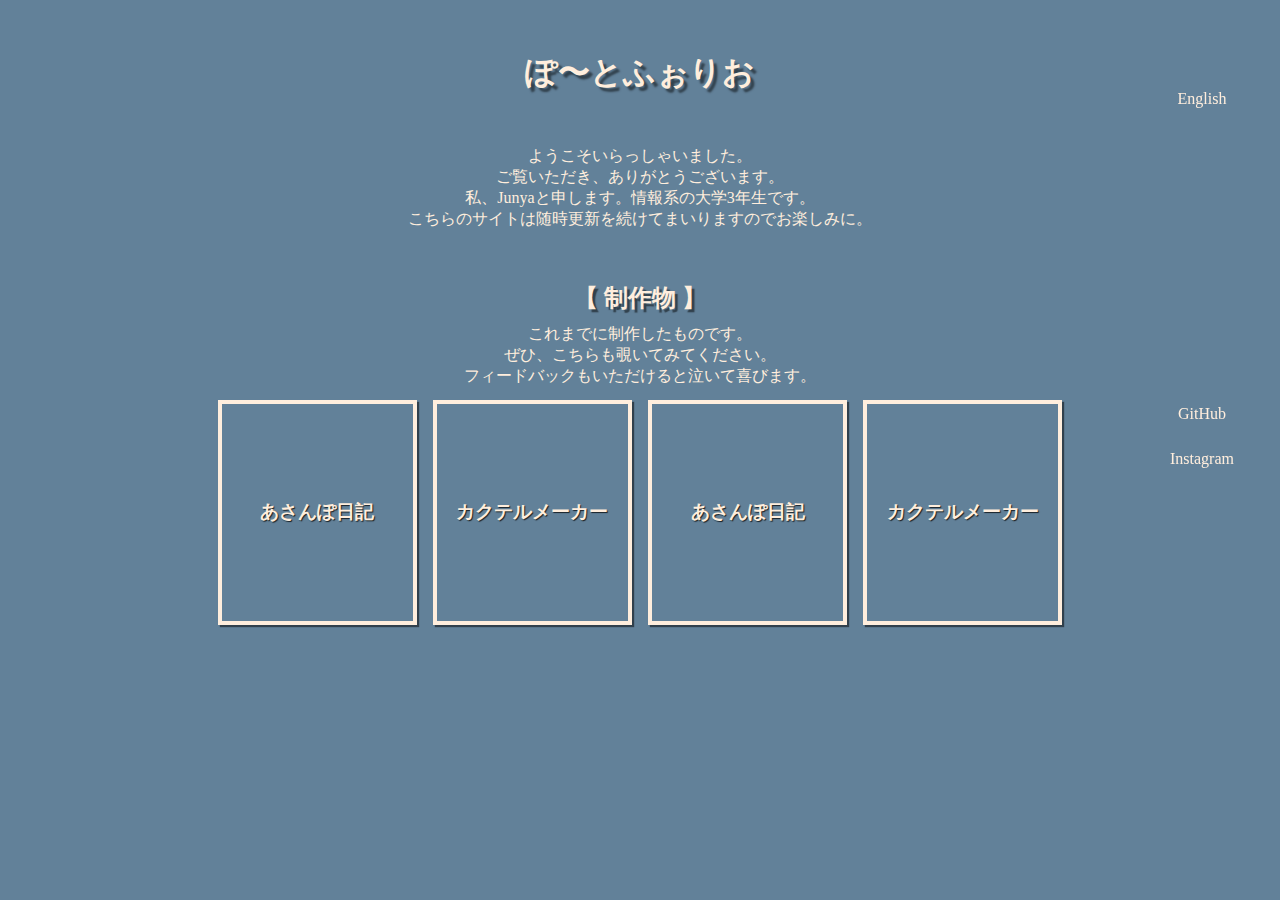
==== index.html @ 12b9493a "first commit" ====
<!DOCTYPE html>
<html lang="ja">
<head>
    <meta charset="UTF-8">
    <meta http-equiv="X-UA-Compatible" content="IE=edge">
    <meta name="viewport" content="width=device-width, initial-scale=1.0">
    <link rel="stylesheet" href="./style.css">
    <title>My Portfolio</title>
</head>
<body>
    
    <!-- Title -->
    <h1 id="title">ぽ〜とふぉりお</h1>
    
    <!--  -->
    <div id="greeting">
        <p>
            ようこそいらっしゃいました。<br>
            ご覧いただき、ありがとうございます。<br>
            私、Junyaと申します。情報系の大学3年生です。<br>
            こちらのサイトは随時更新を続けてまいりますのでお楽しみに。
        </p>
    </div>

    <!-- タイル状で制作物を表示 -->
    <h2 id="grid-title">【 制作物 】</h2>
    <p id="introduce-portfolio">
        これまでに制作したものです。<br>
        ぜひ、こちらも覗いてみてください。<br>
        フィードバックもいただけると泣いて喜びます。
    </p>
    <div id="grid">
        <a href="https://junyalab.github.io/asanpo-diary/" class="tile">
            <h3 id="tile-title">あさんぽ日記</h3>
            <div>
                <p>眠い目擦る。</p>
                <p>まずは歩きだす。</p>
                <p>そのまま歩き続ける。</p>
                <p>心に少し余裕が生まれる。</p>
            </div>
        </a>
        <a href="https://junyalab.github.io/cocktail-maker/" class="tile">
            <h3 id="tile-title">カクテルメーカー</h3>
            <div class="tile-description">
                <p>大人になる。</p>
                <p>お酒と付き合う。</p>
                <p>あなただけの特別を。</p>
                <p>苦手なあなたは切り札を。</p>
            </div>
        </a>
        <a href="https://junyalab.github.io/asanpo-diary/" class="tile">
            <h3 id="tile-title">あさんぽ日記</h3>
            <div>
                <p>眠い目擦る。</p>
                <p>まずは歩きだす。</p>
                <p>そのまま歩き続ける。</p>
                <p>心に少し余裕が生まれる。</p>
            </div>
        </a>
        <a href="https://junyalab.github.io/cocktail-maker/" class="tile">
            <h3 id="tile-title">カクテルメーカー</h3>
            <div class="tile-description">
                <p>大人になる。</p>
                <p>お酒と付き合う。</p>
                <p>あなただけの特別を。</p>
                <p>苦手なあなたは切り札を。</p>
            </div>
        </a>
    </div>

    <a id="change-language-btn" href="./english.html">English</a>
    <a id="github-btn" href="https://github.com/JunyaLab/JunyaLab">GitHub</a>
    <a id="instagram-btn" href="https://instagram.com/iam_junya.s">Instagram</a>

    <script src="./script.js"></script>
</body>
</html>
---- style.css ----
*{
    margin: 0;
    padding: 0;
}

body{
    width: 80%;
    margin: 0 auto;
    background-color: #628199;
}

h1{
    color: #ffeedd;
}

h2{
    color: #ffeedd;
}

p{
    color: #ffeedd;
}

a{
    color: #ffeedd;
    text-decoration: none;
}

#title{
    margin: 5% 0 0;
    display: flex;
    justify-content: center;
    text-shadow: 4px 4px 2px rgba(0,0,0,.5);
}

#greeting{
    margin: 5% 0;
    text-align: center;
}

#grid-title{
    display: flex;
    justify-content: center;
    text-shadow: 3px 3px 1px rgba(0,0,0,.5);
}

#introduce-portfolio{
    margin: 1% 0;
    display: flex;
    text-align: center;
    justify-content: center;
}

#grid{
    width: 80%;
    margin: 2.5% auto 5%;
    display: grid;
    grid-gap: 5%;
    place-items: center;
    grid-template-rows: repeat(1, 200px);
    grid-template-columns: repeat(4, 1fr);
}

#tile-title{
    margin: 5%;
}

#change-language-btn{
    width: 100px;
    position: fixed;
    top: 10%;
    left: 90%;
    display: flex;
    justify-content: center;
}

#instagram-btn{
    width: 100px;
    position: fixed;
    top: 50%;
    left: 90%;
    display: flex;
    justify-content: center;
}

#github-btn{
    width: 100px;
    position: fixed;
    top: 45%;
    left: 90%;
    display: flex;
    justify-content: center;
}

.tile{
    padding: 5%;
    width: 100%;
    height: 100%;
    display: flex;
    flex-direction: column;
    align-items: center;
    justify-content: center;
    border: 4px solid #ffeedd;
    box-shadow: 2px 2px 1px rgba(0,0,0,.5);
    text-shadow: 1px 1px 1px rgba(0,0,0,.75);
}.tile div{ 
    display: none;
}.tile p{
    color: #221111;
}

.tile:hover{
    color: #221111;
    background-color: #ffeedd;
    border: 4px solid #221111;
    box-shadow: 2px 2px 1px rgba(255,255,255,.5);
    text-shadow: 1px 1px 1px rgba(255,255,255,.75);
}.tile:hover div{
    display: flex;
    flex-direction: column;
    align-items: center;
}
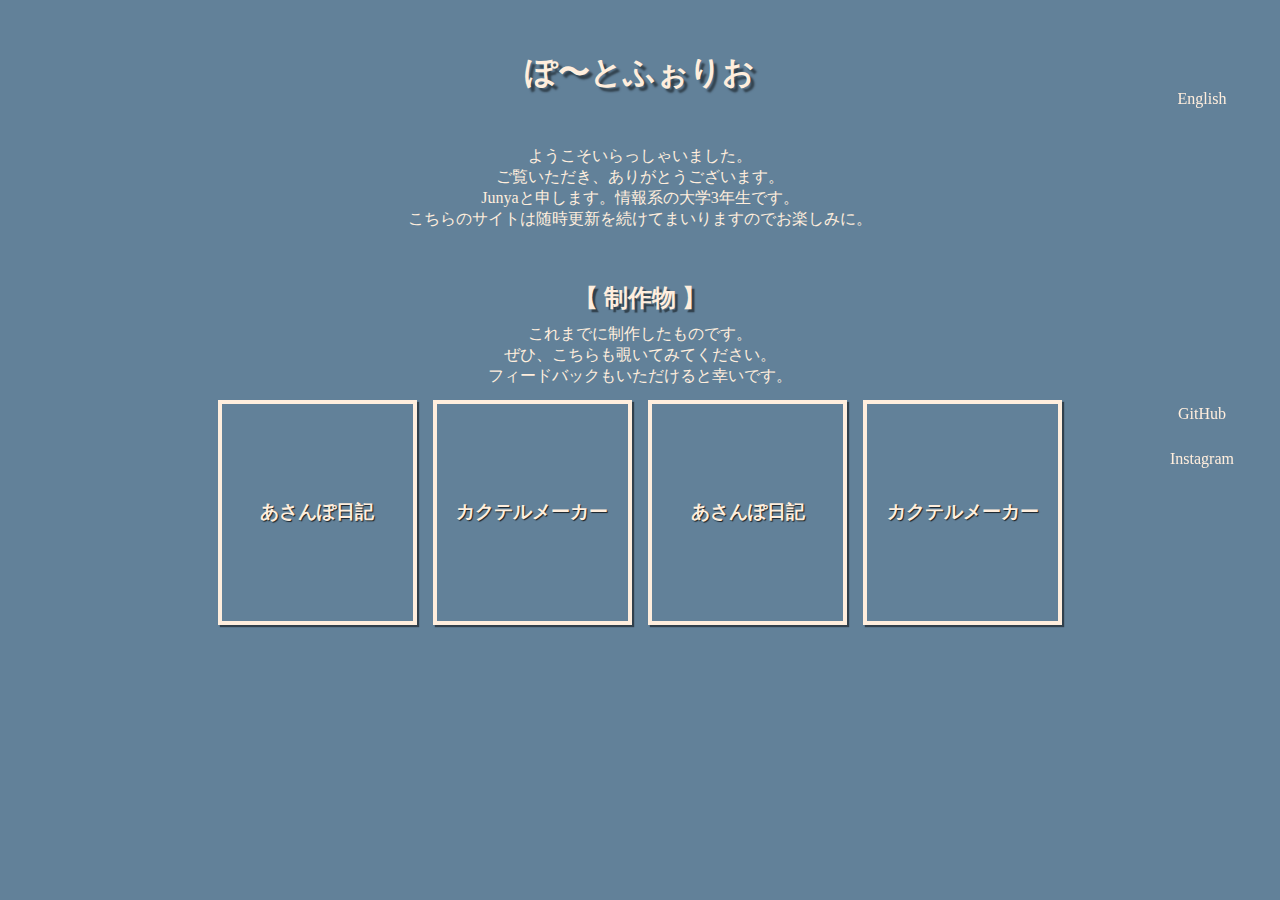
==== commit 1fb66e60: "feature: 取り急ぎスマホサイズに対応" ====
--- a/index.html
+++ b/index.html
@@ -12,12 +12,18 @@
     <!-- Title -->
     <h1 id="title">ぽ〜とふぉりお</h1>
     
+    <a id="change-language-btn" href="./english.html">English</a>
+    <nav id="follow-me">
+        <a id="github-btn" href="https://github.com/JunyaLab/JunyaLab">GitHub</a>
+        <a id="instagram-btn" href="https://instagram.com/iam_junya.s">Instagram</a>
+    </nav>
+
     <!--  -->
     <div id="greeting">
         <p>
             ようこそいらっしゃいました。<br>
             ご覧いただき、ありがとうございます。<br>
-            私、Junyaと申します。情報系の大学3年生です。<br>
+            Junyaと申します。情報系の大学3年生です。<br>
             こちらのサイトは随時更新を続けてまいりますのでお楽しみに。
         </p>
     </div>
@@ -27,7 +33,7 @@
     <p id="introduce-portfolio">
         これまでに制作したものです。<br>
         ぜひ、こちらも覗いてみてください。<br>
-        フィードバックもいただけると泣いて喜びます。
+        フィードバックもいただけると幸いです。
     </p>
     <div id="grid">
         <a href="https://junyalab.github.io/asanpo-diary/" class="tile">
@@ -68,9 +74,6 @@
         </a>
     </div>
 
-    <a id="change-language-btn" href="./english.html">English</a>
-    <a id="github-btn" href="https://github.com/JunyaLab/JunyaLab">GitHub</a>
-    <a id="instagram-btn" href="https://instagram.com/iam_junya.s">Instagram</a>
 
     <script src="./script.js"></script>
 </body>
--- a/style.css
+++ b/style.css
@@ -121,3 +121,50 @@
     align-items: center;
 }
 
+
+
+@media (max-width: 600px) {
+    #title{
+        margin: 15% 0 10%;
+    }
+    
+    #change-language-btn{
+        position: relative;
+        top: auto;
+        left: auto;
+        width: auto;
+    }
+
+    #follow-me{
+        margin: 5% 0;
+        display: flex;
+        justify-content: center;
+    }
+    
+    #instagram-btn{
+        margin: 0 5%;
+        width: 100px;
+        position: relative;
+        top: auto;
+        left: auto;
+    }
+    
+    #github-btn{
+        margin: 0 5%;
+        width: 100px;
+        position: relative;
+        top: auto;
+        left: auto;
+    }
+    
+    #grid{
+        width: 50%;
+        margin: 10% auto;
+        padding: auto;
+        display: grid;
+        grid-gap: 15%;
+        place-items: center;
+        grid-template-rows: repeat(4, 75px);
+        grid-template-columns: repeat(1, 1fr);
+    }
+}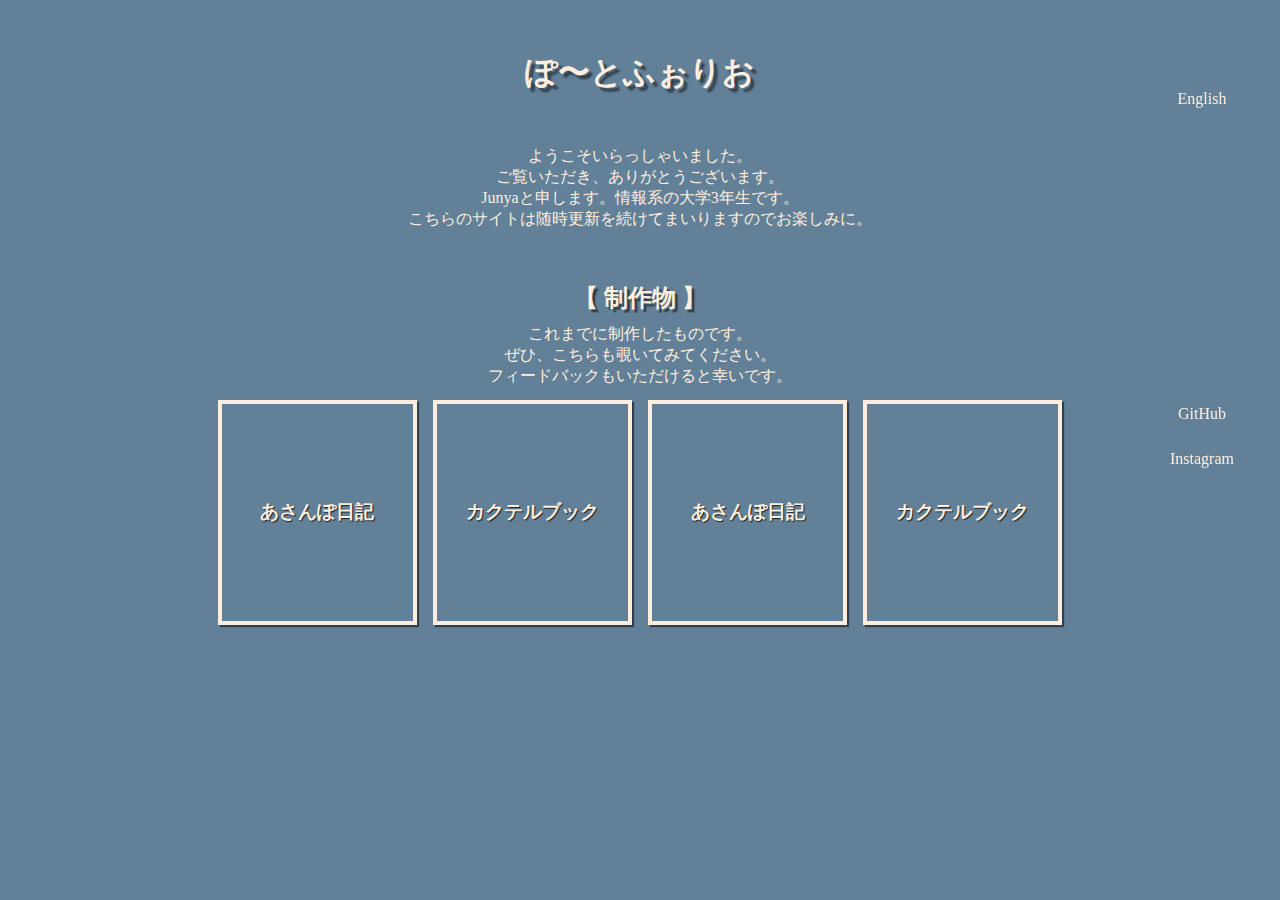
==== commit abd09f49: "modified url for cocktail book" ====
--- a/index.html
+++ b/index.html
@@ -45,8 +45,8 @@
                 <p>心に少し余裕が生まれる。</p>
             </div>
         </a>
-        <a href="https://junyalab.github.io/cocktail-maker/" class="tile">
-            <h3 id="tile-title">カクテルメーカー</h3>
+        <a href="https://junyalab.github.io/cocktail-book/" class="tile">
+            <h3 id="tile-title">カクテルブック</h3>
             <div class="tile-description">
                 <p>大人になる。</p>
                 <p>お酒と付き合う。</p>
@@ -63,8 +63,8 @@
                 <p>心に少し余裕が生まれる。</p>
             </div>
         </a>
-        <a href="https://junyalab.github.io/cocktail-maker/" class="tile">
-            <h3 id="tile-title">カクテルメーカー</h3>
+        <a href="https://junyalab.github.io/cocktail-book/" class="tile">
+            <h3 id="tile-title">カクテルブック</h3>
             <div class="tile-description">
                 <p>大人になる。</p>
                 <p>お酒と付き合う。</p>
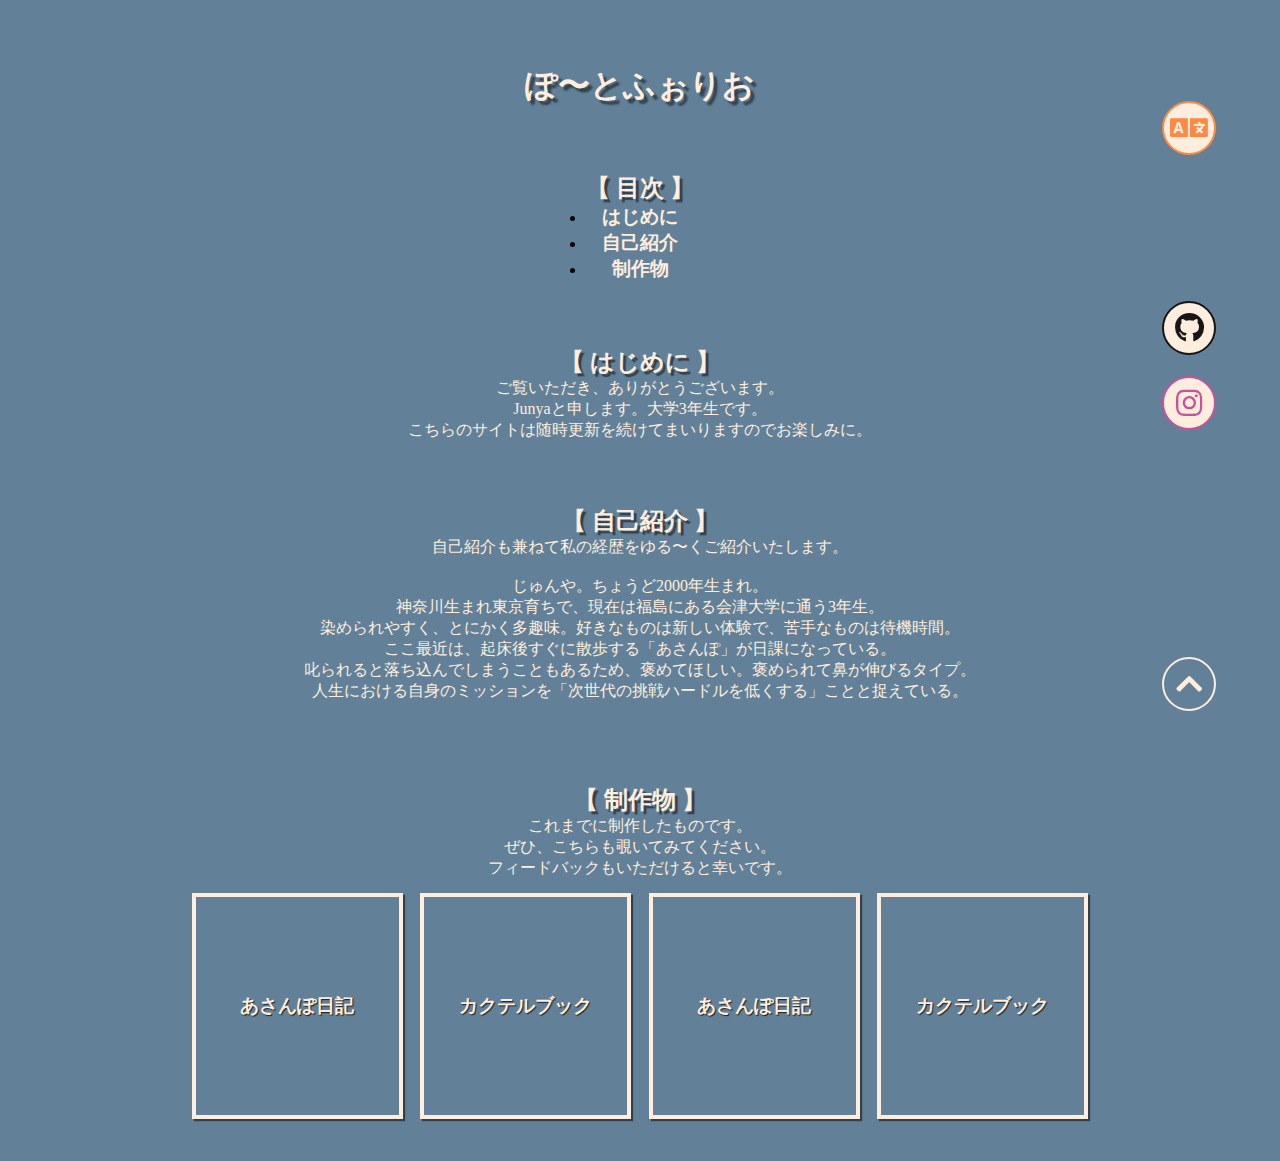
==== commit 8d9bbcc1: "fix: modify UI and add sentences" ====
--- a/index.html
+++ b/index.html
@@ -5,73 +5,117 @@
     <meta http-equiv="X-UA-Compatible" content="IE=edge">
     <meta name="viewport" content="width=device-width, initial-scale=1.0">
     <link rel="stylesheet" href="./style.css">
+    <link rel="stylesheet" href="./navigation.css">
+    <link rel="icon" href="favicon.ico"><link href="https://use.fontawesome.com/releases/v5.6.1/css/all.css" rel="stylesheet">
     <title>My Portfolio</title>
 </head>
 <body>
     
     <!-- Title -->
-    <h1 id="title">ぽ〜とふぉりお</h1>
-    
-    <a id="change-language-btn" href="./english.html">English</a>
-    <nav id="follow-me">
-        <a id="github-btn" href="https://github.com/JunyaLab/JunyaLab">GitHub</a>
-        <a id="instagram-btn" href="https://instagram.com/iam_junya.s">Instagram</a>
-    </nav>
+    <h1 id="title-ja" class="title">ぽ〜とふぉりお</h1>
 
     <!--  -->
-    <div id="greeting">
+    <div id="navigation">
+        <a id="language-btn" class="flowbtn" href="./english.html"><i class="fas fa-language"></i></a>
+        <a id="github-btn" class="flowbtn" href="https://github.com/JunyaLab/JunyaLab"><i class="fab fa-github"></i></a>
+        <a id="instagram-btn" class="flowbtn" href="https://instagram.com/iam_junya.s"><i class="fab fa-instagram"></i></a>
+        <a id="top-btn" class="flowbtn" href="#title-ja"><i class="fas fa-chevron-up"></i></a>
+    </div>
+
+    <!--  -->
+    <div id="table">
+        <h2 class="section-title">【 目次 】</h2>
+        <ul>
+            <li><h3><a href="#greeting-ja">はじめに</a></h3></li>
+            <li><h3><a href="#career-ja">自己紹介</a></h3></li>
+            <li><h3><a href="#products-ja">制作物</a></h3></li>
+        </ul>
+    </div>
+
+
+    <!--  -->
+    <div id="greeting-ja" class="greeting">
+        <h2 class="section-title">【 はじめに 】</h2>
         <p>
-            ようこそいらっしゃいました。<br>
             ご覧いただき、ありがとうございます。<br>
-            Junyaと申します。情報系の大学3年生です。<br>
+            Junyaと申します。大学3年生です。<br>
             こちらのサイトは随時更新を続けてまいりますのでお楽しみに。
         </p>
     </div>
+    
+    
+    <!--  -->    
+    <div id="career-ja" class="career">
+        <h2 class="section-title">【 自己紹介 】</h2>
+        <p>
+            自己紹介も兼ねて私の経歴をゆる〜くご紹介いたします。<br><br>
+            
+            じゅんや。ちょうど2000年生まれ。<br>
+            神奈川生まれ東京育ちで、現在は福島にある会津大学に通う3年生。<br>
+            染められやすく、とにかく多趣味。好きなものは新しい体験で、苦手なものは待機時間。<br>
+            ここ最近は、起床後すぐに散歩する「あさんぽ」が日課になっている。<br>
+            叱られると落ち込んでしまうこともあるため、褒めてほしい。褒められて鼻が伸びるタイプ。<br>
+            人生における自身のミッションを「次世代の挑戦ハードルを低くする」ことと捉えている。<br><br>
+            
+            <!-- 2013: 中学受験を経て私立桐蔭学園中等教育学校に入学<br>
+            2015: サッカーの全国大会でベスト8<br>
+            2016: 中高一貫のため、そのまま内部進学<br>
+            2018: 私立桐蔭学園中等教育学校を卒業<br>
+            2019: 河合塾新宿校で浪人<br>
+            2020: 福島県立会津大学に入学（理転）<br>
+            2024: 福島県立会津大学を卒業（見込み）<br> -->
+
+        </p>
+    </div>
+    
+
 
     <!-- タイル状で制作物を表示 -->
-    <h2 id="grid-title">【 制作物 】</h2>
-    <p id="introduce-portfolio">
-        これまでに制作したものです。<br>
-        ぜひ、こちらも覗いてみてください。<br>
-        フィードバックもいただけると幸いです。
-    </p>
-    <div id="grid">
-        <a href="https://junyalab.github.io/asanpo-diary/" class="tile">
-            <h3 id="tile-title">あさんぽ日記</h3>
-            <div>
-                <p>眠い目擦る。</p>
-                <p>まずは歩きだす。</p>
-                <p>そのまま歩き続ける。</p>
-                <p>心に少し余裕が生まれる。</p>
-            </div>
-        </a>
-        <a href="https://junyalab.github.io/cocktail-book/" class="tile">
-            <h3 id="tile-title">カクテルブック</h3>
-            <div class="tile-description">
-                <p>大人になる。</p>
-                <p>お酒と付き合う。</p>
-                <p>あなただけの特別を。</p>
-                <p>苦手なあなたは切り札を。</p>
-            </div>
-        </a>
-        <a href="https://junyalab.github.io/asanpo-diary/" class="tile">
-            <h3 id="tile-title">あさんぽ日記</h3>
-            <div>
-                <p>眠い目擦る。</p>
-                <p>まずは歩きだす。</p>
-                <p>そのまま歩き続ける。</p>
-                <p>心に少し余裕が生まれる。</p>
-            </div>
-        </a>
-        <a href="https://junyalab.github.io/cocktail-book/" class="tile">
-            <h3 id="tile-title">カクテルブック</h3>
-            <div class="tile-description">
-                <p>大人になる。</p>
-                <p>お酒と付き合う。</p>
-                <p>あなただけの特別を。</p>
-                <p>苦手なあなたは切り札を。</p>
-            </div>
-        </a>
+    <div id="products-ja" class="products">
+        <h2 class="section-title">【 制作物 】</h2>
+        <p>
+            これまでに制作したものです。<br>
+            ぜひ、こちらも覗いてみてください。<br>
+            フィードバックもいただけると幸いです。
+        </p>
+        <div id="grid">
+            <a href="https://junyalab.github.io/asanpo-diary/" class="tile">
+                <h3 id="tile-title">あさんぽ日記</h3>
+                <div>
+                    <p>眠い目擦る。</p>
+                    <p>まずは歩きだす。</p>
+                    <p>そのまま歩き続ける。</p>
+                    <p>心に少し余裕が生まれる。</p>
+                </div>
+            </a>
+            <a href="https://junyalab.github.io/cocktail-book/" class="tile">
+                <h3 id="tile-title">カクテルブック</h3>
+                <div class="tile-description">
+                    <p>大人になる。</p>
+                    <p>お酒と付き合う。</p>
+                    <p>あなただけの特別を。</p>
+                    <p>苦手なあなたは切り札を。</p>
+                </div>
+            </a>
+            <a href="https://junyalab.github.io/asanpo-diary/" class="tile">
+                <h3 id="tile-title">あさんぽ日記</h3>
+                <div>
+                    <p>眠い目擦る。</p>
+                    <p>まずは歩きだす。</p>
+                    <p>そのまま歩き続ける。</p>
+                    <p>心に少し余裕が生まれる。</p>
+                </div>
+            </a>
+            <a href="https://junyalab.github.io/cocktail-book/" class="tile">
+                <h3 id="tile-title">カクテルブック</h3>
+                <div class="tile-description">
+                    <p>大人になる。</p>
+                    <p>お酒と付き合う。</p>
+                    <p>あなただけの特別を。</p>
+                    <p>苦手なあなたは切り札を。</p>
+                </div>
+            </a>
+        </div>
     </div>
 
 
--- a/style.css
+++ b/style.css
@@ -1,11 +1,13 @@
 *{
     margin: 0;
     padding: 0;
+    scroll-behavior: smooth;
 }
 
 body{
-    width: 80%;
-    margin: 0 auto;
+    display: flex;
+    flex-direction: column;
+    align-items: center;
     background-color: #628199;
 }
 
@@ -26,29 +28,39 @@
     text-decoration: none;
 }
 
-#title{
-    margin: 5% 0 0;
+.title{
+    padding-top: 5%;
     display: flex;
     justify-content: center;
     text-shadow: 4px 4px 2px rgba(0,0,0,.5);
 }
 
-#greeting{
-    margin: 5% 0;
-    text-align: center;
-}
-
-#grid-title{
+.section-title{
     display: flex;
     justify-content: center;
     text-shadow: 3px 3px 1px rgba(0,0,0,.5);
 }
 
-#introduce-portfolio{
-    margin: 1% 0;
-    display: flex;
+#table{
+    padding-top: 5%;
     text-align: center;
-    justify-content: center;
+}
+
+.greeting{
+    padding-top: 5%;
+    text-align: center;
+}
+
+
+.career{
+    padding-top: 5%;
+    text-align: center;
+}
+
+.products{
+    width: 85%;
+    padding-top: 5%;
+    text-align: center;
 }
 
 #grid{
@@ -63,33 +75,6 @@
 
 #tile-title{
     margin: 5%;
-}
-
-#change-language-btn{
-    width: 100px;
-    position: fixed;
-    top: 10%;
-    left: 90%;
-    display: flex;
-    justify-content: center;
-}
-
-#instagram-btn{
-    width: 100px;
-    position: fixed;
-    top: 50%;
-    left: 90%;
-    display: flex;
-    justify-content: center;
-}
-
-#github-btn{
-    width: 100px;
-    position: fixed;
-    top: 45%;
-    left: 90%;
-    display: flex;
-    justify-content: center;
 }
 
 .tile{
@@ -122,39 +107,22 @@
 }
 
 
-
+/* For smart phone */
 @media (max-width: 600px) {
     #title{
-        margin: 15% 0 10%;
+        padding-top: 10%;
+    }
+
+    #greeting{
+        width: 80%;
+    }
+
+    #career{
+        width: 85%;
     }
     
-    #change-language-btn{
-        position: relative;
-        top: auto;
-        left: auto;
-        width: auto;
-    }
-
-    #follow-me{
-        margin: 5% 0;
-        display: flex;
-        justify-content: center;
-    }
-    
-    #instagram-btn{
-        margin: 0 5%;
-        width: 100px;
-        position: relative;
-        top: auto;
-        left: auto;
-    }
-    
-    #github-btn{
-        margin: 0 5%;
-        width: 100px;
-        position: relative;
-        top: auto;
-        left: auto;
+    #products{
+        width: 80%;
     }
     
     #grid{
--- a/navigation.css
+++ b/navigation.css
@@ -0,0 +1,144 @@
+/* ボタン全体の位置 */
+#navigation{
+    position: fixed;
+    top: 10%;
+    right: 5%;
+    display:flex;
+    flex-direction: column;
+    z-index: 3;
+}
+
+.flowbtn{
+    margin: 20% 0;
+    position:relative;
+    display:inline-block;
+    width:50px;
+    height:50px;
+    font-size:30px;
+    border-radius:50%;
+    text-decoration:none;
+    transition:.5s;
+}
+
+.flowbtn i{
+    position:absolute;
+    top:50%;
+    left:50%;
+    -ms-transform:translate(-50%,-50%);
+    -webkit-transform:translate(-50%,-50%);
+    transform:translate(-50%,-50%);
+}
+
+/* Change Language */
+#language-btn {
+    margin-bottom: 250%;            /* language button と SNS button の間はスペースを開ける */
+    border:solid 2px #ff8844;
+    color: #ff8844;
+    background-color: #ffeedd;
+}
+/* Languageマウスホバー時 */
+#language-btn:hover{
+    color: #ffeedd;
+    border:solid 2px #ffeedd;
+    background:#ff8844;
+}
+
+/* GitHub */
+#github-btn {
+    border:solid 2px #171515;
+    color: #171515;
+    background-color: #ffeedd;
+}
+/* GitHubマウスホバー時 */
+#github-btn:hover{
+    color: #ffeedd;
+    border:solid 2px #ffeedd;
+    background:#171515;
+    font-size:35px;
+}
+
+/* Instagram */
+#instagram-btn {
+    border:solid 2px #c6529a;
+    color:#c6529a;
+    background-color: #ffeedd;
+}
+/* Instagramマウスホバー時 */
+#instagram-btn:hover{
+    color: #ffeedd;
+    background:#c6529a;
+    border:solid 2px #ffeedd;
+    font-size:35px;
+}
+
+/* Top */
+#top-btn {
+    margin-top: 400%;
+    border:solid 2px #ffeedd;
+    color:#ffeedd;
+    background-color: #628199;
+}
+/* Topマウスホバー時 */
+#top-btn:hover{
+    color: #628199;
+    background:#ffeedd;
+    border:solid 2px #517088;
+    font-size:35px;
+}
+
+
+
+/* For smart phone */
+@media (max-width: 600px) {
+
+    #navigation{
+        position: fixed;
+        top: 7.5%;
+        right: 5%;
+        display:flex;
+        flex-direction: column;
+        z-index: 3;
+    }
+    
+    .flowbtn{
+        margin: 10% 0;
+        position:relative;
+        display:inline-block;
+        width:50px;
+        height:50px;
+        font-size:30px;
+        border-radius:50%;
+        text-decoration:none;
+        transition:.5s;
+    }
+
+    #language-btn {
+        margin-bottom: 1000%;            /* language button と SNS button の間はスペースを開ける */
+        border:solid 2px #ff8844;
+        color: #ff8844;
+        background-color: #ffeedd;
+    }
+
+    #top-btn {
+        margin-top: 10%;
+        border:solid 2px #ffeedd;
+        color:#ffeedd;
+        background-color: #628199;
+    }
+
+    /* #instagram-btn{
+        margin: 0 5%;
+        width: 100px;
+        position: relative;
+        top: auto;
+        left: auto;
+    }
+    
+    #github-btn{
+        margin: 0 5%;
+        width: 100px;
+        position: relative;
+        top: auto;
+        left: auto;
+    } */
+}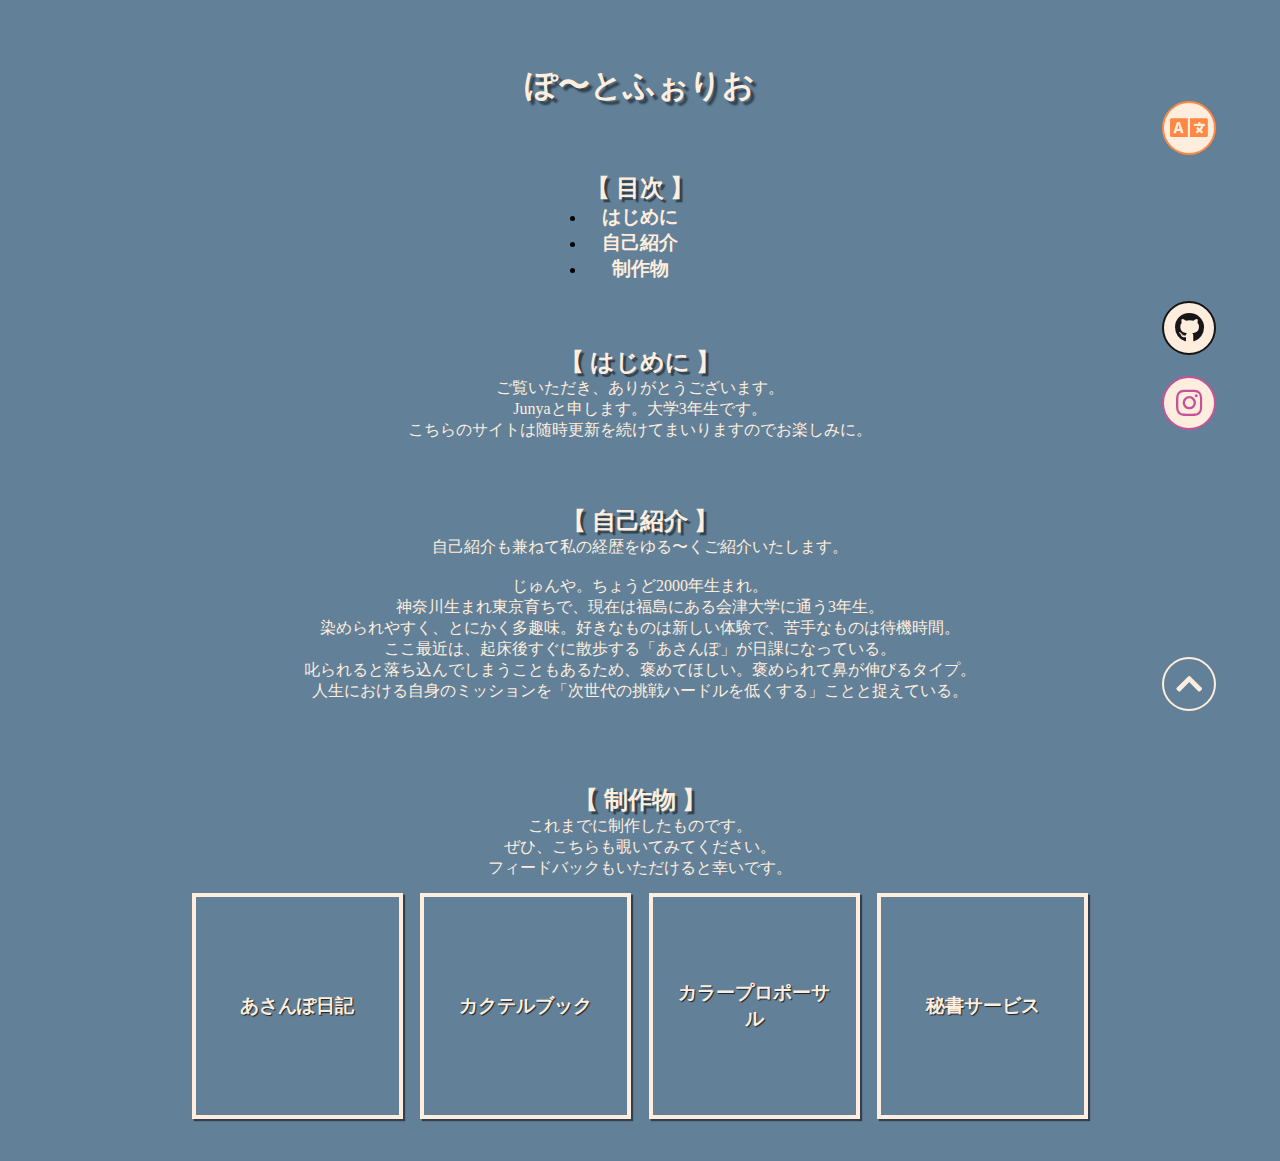
==== commit b9512ca1: "modified with new account name." ====
--- a/index.html
+++ b/index.html
@@ -17,7 +17,7 @@
     <!--  -->
     <div id="navigation">
         <a id="language-btn" class="flowbtn" href="./english.html"><i class="fas fa-language"></i></a>
-        <a id="github-btn" class="flowbtn" href="https://github.com/JunyaLab/JunyaLab"><i class="fab fa-github"></i></a>
+        <a id="github-btn" class="flowbtn" href="https://github.com/Yakuzen/Yakuzen"><i class="fab fa-github"></i></a>
         <a id="instagram-btn" class="flowbtn" href="https://instagram.com/iam_junya.s"><i class="fab fa-instagram"></i></a>
         <a id="top-btn" class="flowbtn" href="#title-ja"><i class="fas fa-chevron-up"></i></a>
     </div>
@@ -79,7 +79,7 @@
             フィードバックもいただけると幸いです。
         </p>
         <div id="grid">
-            <a href="https://junyalab.github.io/asanpo-diary/" class="tile">
+            <a href="https://Yakuzen.github.io/asanpo-diary/" class="tile">
                 <h3 id="tile-title">あさんぽ日記</h3>
                 <div>
                     <p>眠い目擦る。</p>
@@ -88,7 +88,7 @@
                     <p>心に少し余裕が生まれる。</p>
                 </div>
             </a>
-            <a href="https://junyalab.github.io/cocktail-book/" class="tile">
+            <a href="https://Yakuzen.github.io/cocktail-book/" class="tile">
                 <h3 id="tile-title">カクテルブック</h3>
                 <div class="tile-description">
                     <p>大人になる。</p>
@@ -97,22 +97,22 @@
                     <p>苦手なあなたは切り札を。</p>
                 </div>
             </a>
-            <a href="https://junyalab.github.io/asanpo-diary/" class="tile">
-                <h3 id="tile-title">あさんぽ日記</h3>
+            <a href="https://Yakuzen.github.io/color-proposal/" class="tile">
+                <h3 id="tile-title">カラープロポーサル</h3>
                 <div>
-                    <p>眠い目擦る。</p>
-                    <p>まずは歩きだす。</p>
-                    <p>そのまま歩き続ける。</p>
-                    <p>心に少し余裕が生まれる。</p>
+                    <p>カラーコード。</p>
+                    <p>6桁の英数字で1色。</p>
+                    <p>あなたに勧めたい色が。</p>
+                    <p>アイディアの一助にどうぞ。</p>
                 </div>
             </a>
-            <a href="https://junyalab.github.io/cocktail-book/" class="tile">
-                <h3 id="tile-title">カクテルブック</h3>
+            <a href="https://Yakuzen.github.io/secretary/" class="tile">
+                <h3 id="tile-title">秘書サービス</h3>
                 <div class="tile-description">
-                    <p>大人になる。</p>
-                    <p>お酒と付き合う。</p>
-                    <p>あなただけの特別を。</p>
-                    <p>苦手なあなたは切り札を。</p>
+                    <p>秘書犬シリウス。</p>
+                    <p>メモやToDo管理等。</p>
+                    <p>日常の雑務をサポート。</p>
+                    <p>ワンちゃんの癒しと共に。</p>
                 </div>
             </a>
         </div>
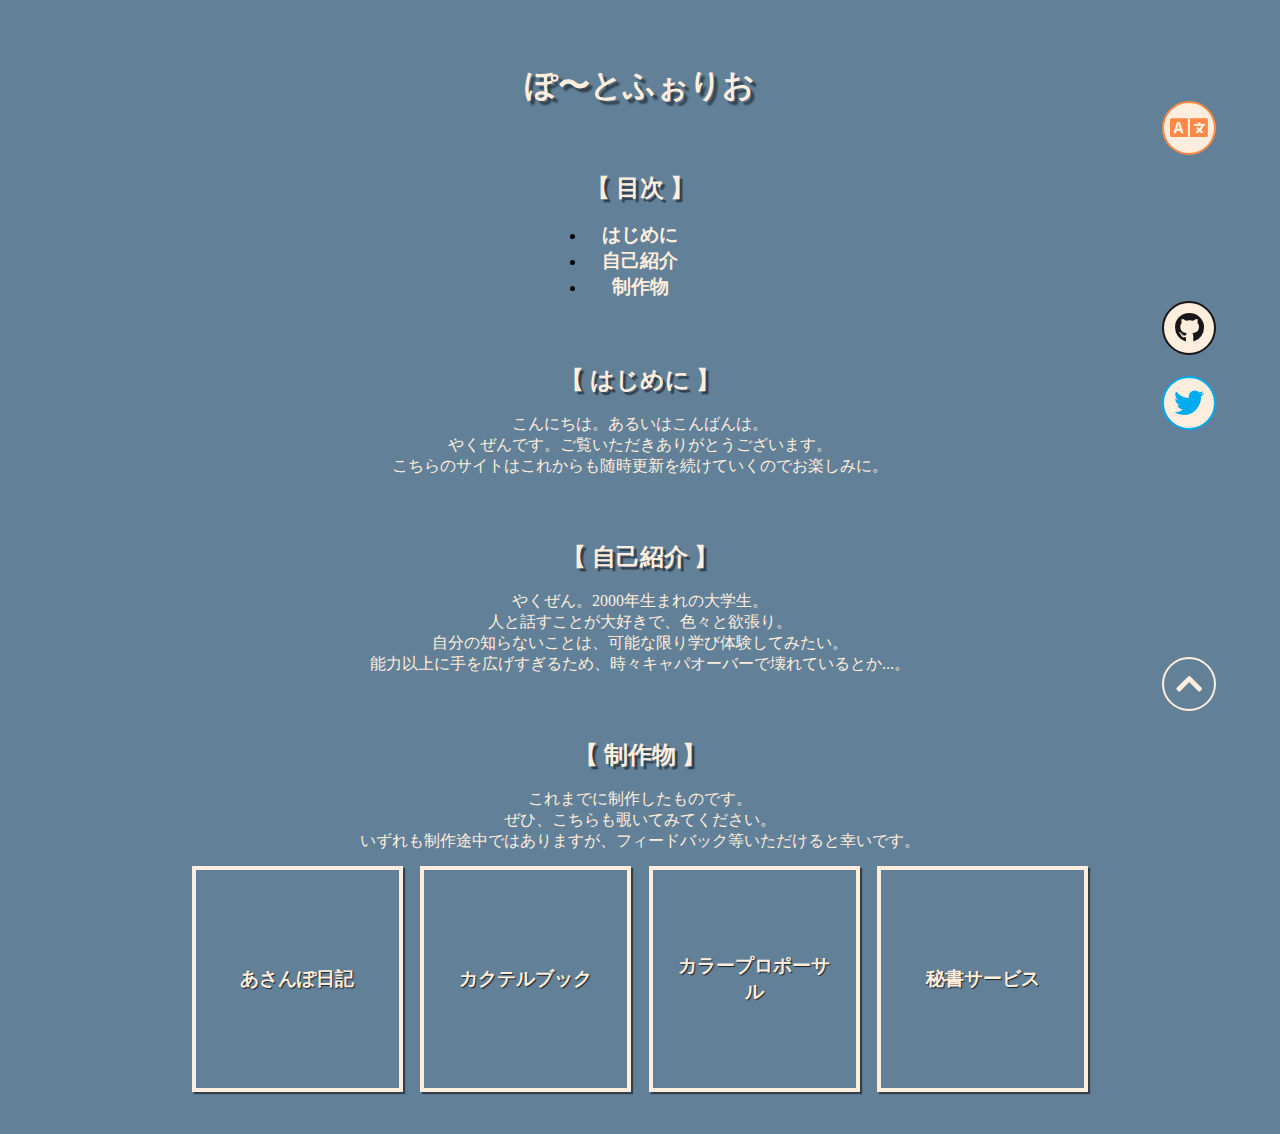
==== commit 694917b1: "update-information" ====
--- a/index.html
+++ b/index.html
@@ -14,17 +14,24 @@
     <!-- Title -->
     <h1 id="title-ja" class="title">ぽ〜とふぉりお</h1>
 
-    <!--  -->
+    <!-- 右側のボタン群 -->
     <div id="navigation">
+        <!-- 言語 -->
         <a id="language-btn" class="flowbtn" href="./english.html"><i class="fas fa-language"></i></a>
+        <!-- GitHub -->
         <a id="github-btn" class="flowbtn" href="https://github.com/Yakuzen/Yakuzen"><i class="fab fa-github"></i></a>
-        <a id="instagram-btn" class="flowbtn" href="https://instagram.com/iam_junya.s"><i class="fab fa-instagram"></i></a>
+        <!-- Twitter -->
+        <a id="twitter-btn" class="flowbtn" href="https://twitter.com/Yakuzen555"><i class="fab fa-twitter"></i></a>
+        <!-- Instagram -->
+        <!-- <a id="instagram-btn" class="flowbtn" href="https://instagram.com/iam_junya.s"><i class="fab fa-instagram"></i></a> -->
+        <!-- Topに戻る -->
         <a id="top-btn" class="flowbtn" href="#title-ja"><i class="fas fa-chevron-up"></i></a>
     </div>
 
     <!--  -->
     <div id="table">
         <h2 class="section-title">【 目次 】</h2>
+        <p><br></p> <!-- 一行分の改行 -->
         <ul>
             <li><h3><a href="#greeting-ja">はじめに</a></h3></li>
             <li><h3><a href="#career-ja">自己紹介</a></h3></li>
@@ -37,9 +44,9 @@
     <div id="greeting-ja" class="greeting">
         <h2 class="section-title">【 はじめに 】</h2>
         <p>
-            ご覧いただき、ありがとうございます。<br>
-            Junyaと申します。大学3年生です。<br>
-            こちらのサイトは随時更新を続けてまいりますのでお楽しみに。
+            <br>こんにちは。あるいはこんばんは。<br>
+            やくぜんです。ご覧いただきありがとうございます。<br>
+            こちらのサイトはこれからも随時更新を続けていくのでお楽しみに。
         </p>
     </div>
     
@@ -48,23 +55,10 @@
     <div id="career-ja" class="career">
         <h2 class="section-title">【 自己紹介 】</h2>
         <p>
-            自己紹介も兼ねて私の経歴をゆる〜くご紹介いたします。<br><br>
-            
-            じゅんや。ちょうど2000年生まれ。<br>
-            神奈川生まれ東京育ちで、現在は福島にある会津大学に通う3年生。<br>
-            染められやすく、とにかく多趣味。好きなものは新しい体験で、苦手なものは待機時間。<br>
-            ここ最近は、起床後すぐに散歩する「あさんぽ」が日課になっている。<br>
-            叱られると落ち込んでしまうこともあるため、褒めてほしい。褒められて鼻が伸びるタイプ。<br>
-            人生における自身のミッションを「次世代の挑戦ハードルを低くする」ことと捉えている。<br><br>
-            
-            <!-- 2013: 中学受験を経て私立桐蔭学園中等教育学校に入学<br>
-            2015: サッカーの全国大会でベスト8<br>
-            2016: 中高一貫のため、そのまま内部進学<br>
-            2018: 私立桐蔭学園中等教育学校を卒業<br>
-            2019: 河合塾新宿校で浪人<br>
-            2020: 福島県立会津大学に入学（理転）<br>
-            2024: 福島県立会津大学を卒業（見込み）<br> -->
-
+            <br>やくぜん。2000年生まれの大学生。<br>
+            人と話すことが大好きで、色々と欲張り。<br>
+            自分の知らないことは、可能な限り学び体験してみたい。<br>
+            能力以上に手を広げすぎるため、時々キャパオーバーで壊れているとか...。
         </p>
     </div>
     
@@ -74,17 +68,17 @@
     <div id="products-ja" class="products">
         <h2 class="section-title">【 制作物 】</h2>
         <p>
-            これまでに制作したものです。<br>
+            <br>これまでに制作したものです。<br>
             ぜひ、こちらも覗いてみてください。<br>
-            フィードバックもいただけると幸いです。
+            いずれも制作途中ではありますが、フィードバック等いただけると幸いです。
         </p>
         <div id="grid">
             <a href="https://Yakuzen.github.io/asanpo-diary/" class="tile">
                 <h3 id="tile-title">あさんぽ日記</h3>
                 <div>
                     <p>眠い目擦る。</p>
-                    <p>まずは歩きだす。</p>
-                    <p>そのまま歩き続ける。</p>
+                    <p>外に一歩踏み出す。</p>
+                    <p>体の空気も入れ替える。</p>
                     <p>心に少し余裕が生まれる。</p>
                 </div>
             </a>
@@ -93,8 +87,8 @@
                 <div class="tile-description">
                     <p>大人になる。</p>
                     <p>お酒と付き合う。</p>
-                    <p>あなただけの特別を。</p>
-                    <p>苦手なあなたは切り札を。</p>
+                    <p>あなたのお気に入りを。</p>
+                    <p>苦手なあなたにも選択肢を。</p>
                 </div>
             </a>
             <a href="https://Yakuzen.github.io/color-proposal/" class="tile">
--- a/navigation.css
+++ b/navigation.css
@@ -54,6 +54,20 @@
     color: #ffeedd;
     border:solid 2px #ffeedd;
     background:#171515;
+    font-size:35px;
+}
+
+/* Twitter */
+#twitter-btn {
+    border:solid 2px #00acee;
+    color:#00acee;
+    background-color: #ffeedd;
+}
+/* Instagramマウスホバー時 */
+#twitter-btn:hover{
+    color: #ffeedd;
+    background:#00acee;
+    border:solid 2px #ffeedd;
     font-size:35px;
 }
 
